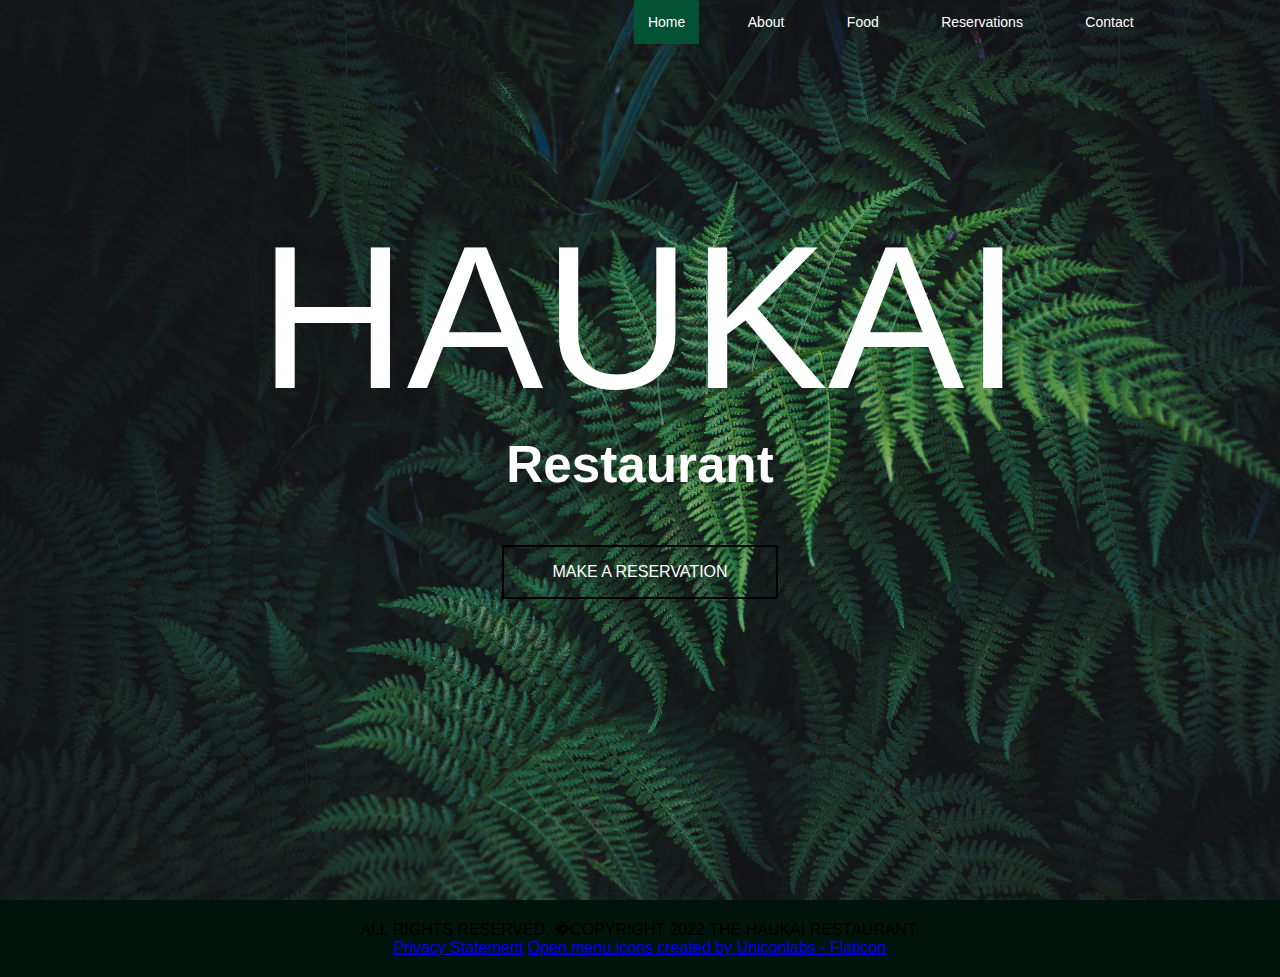
==== index.html @ 69514810 "embedded google form" ====
<!DOCTYPE html>
<html>
<head>
    <!--This will set the viewport of the page, which will give the browser
        instructions on how to control the page's dimensions and scaling for a
        responsive web page design-->
    <meta name="viewport" content="width=device-width, initial-scale=1.0">
    <title>Home Page</title>
    <!--Reference to css style sheet-->
    <link rel="stylesheet" href="css.css">
</head>

<body class="home">
    <div class="container">
        <div class="navbar">
            <nav>
                <ul id="menuList">

                    <li><a class="active" href="index.html">Home</a></li>
                    <li><a href="About.html">About</a></li>
                    <li><a href="Menu.html">Food</a></li>
                    <li><a href="Reservations.html">Reservations</a></li>
                    <li><a href="Contact.html">Contact</a></li>
                </ul>
            </nav>
            <img src="Images/open-menu.png" class="menu-icon" onclick="togglemenu()">
        </div>

        <div class="row">
            <div class="home-col">
                <h2>HAUKAI</h2>
                <h3>Restaurant</h3>
                <a href="https://docs.google.com/forms/d/e/1FAIpQLSeCGYOzQkz7hhQLXFjW0YQPtf4RLQrwqfbtfLct_TBWu5gFOw/viewform"><button class="button button1">MAKE A RESERVATION</button></a>
            </div>
        </div>
    </div>

    <div class="footer">
        <p>ALL RIGHTS RESERVED. �COPYRIGHT 2022 THE HAUKAI RESTAURANT.</p>
        <a href="About.html">Privacy Statement</a>
        <a href="https://www.flaticon.com/free-icons/open-menu" title="open menu icons">Open menu icons created by Uniconlabs - Flaticon</a>
    </div>

    <script>
        var menuList = document.getElementById("menuList");
        menuList.style.maxHeight = "0px";
        function togglemenu() {
            if (menuList.style.maxHeight == "0px") {
                menuList.style.maxHeight = "130px";
            }
            else {
                menuList.style.maxHeight = "0px";
            }
        }
    </script>
</body>
</html>
---- css.css ----
/*Css styling for all pages*/
* {
    margin: 0;
    padding: 0;
    font-family: sans-serif;
}

.container {
    width: 100%;
    min-height: 100vh;
    padding-left: 8%;
    padding-right: 8%;
    box-sizing: border-box;
    overflow: hidden;
}

.menu-icon {
    margin: 1em;
    width: 25px;
    cursor: pointer;
    display: none;
}

nav {
    flex: 1;
    text-align: right;
    width: 100%;
    align-items: center;
    justify-content: space-around;
}

    nav ul li {
        list-style: none;
        display: inline-block;
        margin-right: 30px;
    }

        nav ul li .active {
            background-color: #025234;
        }
        /* Add an active class to highlight the current page */
        nav ul li a {
            float: right;
            display: block;
            color: white;
            text-align: center;
            padding: 14px;
            text-decoration: none;
            font-size: 14px;
        }
            /* Change the color of links on hover */
            nav ul li a:hover {
                background-color: #025234;
                color: white;
            }

.row {
    display: flex;
    justify-content: center;
    align-items: center;
    margin: 200px 0;
}

@media only screen and (max-width:700px) {
    nav ul {
        width: 100%;
        position: absolute;
        right: 0;
        z-index: 2;
    }

        nav ul li {
            display: block;
            margin-top: 10px;
            margin-bottom: 10px;
        }

    .menu-icon {
        display: block;
    }

    #menuList {
        overflow: hidden;
        transition: 0.5s;
    }

    .row {
        flex-direction: column-reverse;
        margin: 50px 0;
    }
}

.footer {
    padding: 20px;
    text-align: center;
    background: rgb(1, 20, 12);
}

/*Css styling for home page*/
body.home {
    background-image: url('Images/fernbackground.jpg');
    background-repeat: no-repeat;
    background-attachment: fixed;
    background-size: cover;
}

.home-col {
    position: relative;
    flex-basis: 40%;
    display: flex;
    align-items: center;
    flex-direction: column;
}

    .home-col h2 {
        font-size: 16vw;
        color: white;
        font-weight: 100;
        margin: 0em 1em 0 1em;
    }

    .home-col h3 {
        font-size: 4vw;
        color: white;
        margin: 0 1em 1em 1em;
    }

.button {
    background-color: transparent;
    padding: 1rem 3rem;
    font-size: 1rem;
    transition-duration: 0.4s;
    cursor: pointer;
    font-weight: 300;
}

.button1 {
    color: white;
    border: 2px solid black;
    margin-bottom: 0;
}

    .button1:hover {
        background-color: #025234;
        color: white;
    }

/*Css styling for contact page*/
body.contact {
    background-image: url('Images/green.jpg');
    background-repeat: no-repeat;
    background-attachment: fixed;
    background-size: cover;
}

.contact-col {
    flex-basis: 40%;
    display: flex;
    flex-direction: column;
}

    .contact-col hr {
        color: white;
        font-weight: 1vw;
    }

    .contact-col h2 {
        font-size: 6vw;
        color: white;
        font-weight: 100;
        text-align: center;
    }

    .contact-col h3 {
        font-size: 4vw;
        color: white;
        font-weight: 100;
        margin: 1em 0 0.5em 0;
    }

    .contact-col p {
        color: white;
        margin: 1em 0 2em 0;
    }

.map-responsive {
    overflow: hidden;
    padding-bottom: 56.25%;
    position: relative;
}

    .map-responsive iframe {
        left: 0;
        top: 0;
        height: 400vw;
        width: 600vw;
        position: absolute;
    }

@media only screen and (max-width:700px) {
    .contact-col {
        max-width: 100%;
        flex-basis: 100%;
        margin-bottom: 50px;
    }

        .contact-col p {
            font-size: 12px;
        }

    .map-responsive iframe {
        max-width: 100%;
        max-height: 100%;
    }
}
/*Css styling for menu page*/
.slideshow-container h2 {
    font-size: 6vw;
    color: white;
    font-weight: 100;
    text-align: center;
}
/* Slideshow container */
.slideshow-container {
    max-width: 1000px;
    position: relative;
    margin: auto;
}

/* Next & previous buttons */
.prev, .next {
    cursor: pointer;
    position: absolute;
    top: 50%;
    width: auto;
    padding: 16px;
    margin-top: -22px;
    color: white;
    font-weight: bold;
    font-size: 18px;
    transition: 0.6s ease;
    border-radius: 0 3px 3px 0;
    user-select: none;
}

/* Position the "next button" to the right */
.next {
    right: 0;
    border-radius: 3px 0 0 3px;
}

    /* On hover, add a black background color with a little bit see-through */
    .prev:hover, .next:hover {
        background-color: rgba(0,0,0,0.8);
    }

/* Caption text */
.text {
    color: #f2f2f2;
    padding: 8px 12px;
    text-align: center;
}
/* The dots/bullets/indicators */
.dot {
    cursor: pointer;
    height: 15px;
    width: 15px;
    margin: 0 2px;
    background-color: #bbb;
    border-radius: 50%;
    display: inline-block;
    transition: background-color 0.6s ease;
}

    .active, .dot:hover {
        background-color: #717171;
    }

/* Fading animation */
.fade {
    animation-name: fade;
    animation-duration: 1.5s;
}

@keyframes fade {
    from {
        opacity: .4
    }

    to {
        opacity: 1
    }
}

/* On smaller screens, decrease text size */
@media only screen and (max-width: 300px) {
    .prev, .next, .text {
        font-size: 11px
    }
}

.photos {
    position: relative;
    margin: auto;
}

.food {
    width: 300px;
    cursor: pointer;
    margin: 10px;
}
/*Css styling for reservations page*/
.reserve-col {
    flex-basis: 40%;
    display: flex;
    flex-direction: column;
}

    .reserve-col hr {
        color: white;
        font-weight: 1vw;
    }

    .reserve-col h2 {
        font-size: 6vw;
        color: white;
        font-weight: 100;
        text-align: center;
    }

    .reserve-col h3 {
        font-size: 3vw;
        color: white;
        font-weight: 100;
        margin: 1em 0 0.5em 0;
    }

    .reserve-col p {
        color: white;
        margin: 1em 0 2em 0;
    }

.button2 {
    color: white;
    border: 2px solid black;
    margin: 1em 2em 1em 2em;
    text-align: center;
}

.button:hover {
    background-color: #012719;
    color: white;
}
/*Css styling for reservations page*/
.about-col hr {
    color: white;
    font-weight: 1vw;
}

.about-col h2 {
    font-size: 6vw;
    color: white;
    font-weight: 100;
    text-align: center;
}

.about-col h3 {
    font-size: 3vw;
    color: white;
    font-weight: 100;
    margin: 1em 0 0.5em 0;
}

.about-col {
    flex-basis: 40%;
    display: flex;
    flex-direction: column;
}

    .about-col p {
        color: white;
        margin: 1em 0 1em 0;
    }
/*Css styling for about*/
.foodtable {
    width: 100%;
    cursor: pointer;
    margin-bottom: 10%;
    margin-top: 10%;
}

@media only screen and (max-width:700px) {
    .about-col {
        max-width: 100%;
        flex-basis: 100%;
        margin-bottom: 50px;
    }

        .about-col p {
            font-size: 12px;
        }

    .foodtable {
        width: 100%;
        cursor: pointer;
    }
}
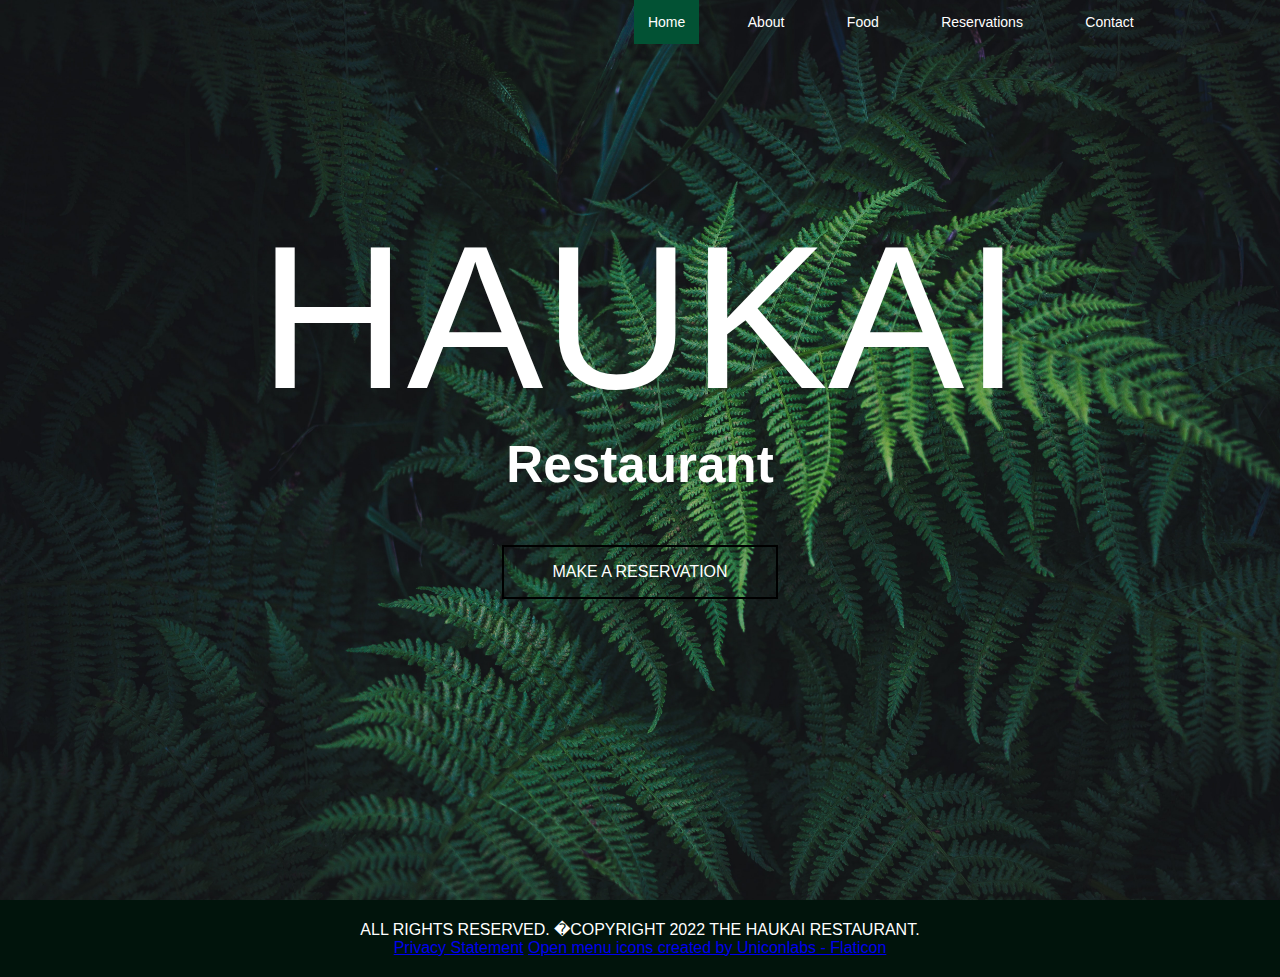
==== commit 459f07e1: "embedded form" ====
--- a/index.html
+++ b/index.html
@@ -30,7 +30,7 @@
             <div class="home-col">
                 <h2>HAUKAI</h2>
                 <h3>Restaurant</h3>
-                <a href="https://docs.google.com/forms/d/e/1FAIpQLSeCGYOzQkz7hhQLXFjW0YQPtf4RLQrwqfbtfLct_TBWu5gFOw/viewform"><button class="button button1">MAKE A RESERVATION</button></a>
+                <a href="Reservations.html"><button class="button button1">MAKE A RESERVATION</button></a>
             </div>
         </div>
     </div>
--- a/css.css
+++ b/css.css
@@ -93,6 +93,7 @@
 .footer {
     padding: 20px;
     text-align: center;
+    color: white;
     background: rgb(1, 20, 12);
 }
 
@@ -311,14 +312,28 @@
 }
 /*Css styling for reservations page*/
 .reserve-col {
-    flex-basis: 40%;
-    display: flex;
+    flex-basis: 100%;
     flex-direction: column;
 }
 
+.reserve-col1 {
+    flex-basis: 100%;
+    float: left;
+}
+.left{
+    width:60%;
+}
+.right{
+    width:40%;
+}
+/* Responsive layout - makes the two columns stack on top of each other instead of next to each other */
+@media screen and (max-width: 600px) {
+    .reserve-col1 left {
+        width: 100%;
+    }
+}
     .reserve-col hr {
         color: white;
-        font-weight: 1vw;
     }
 
     .reserve-col h2 {
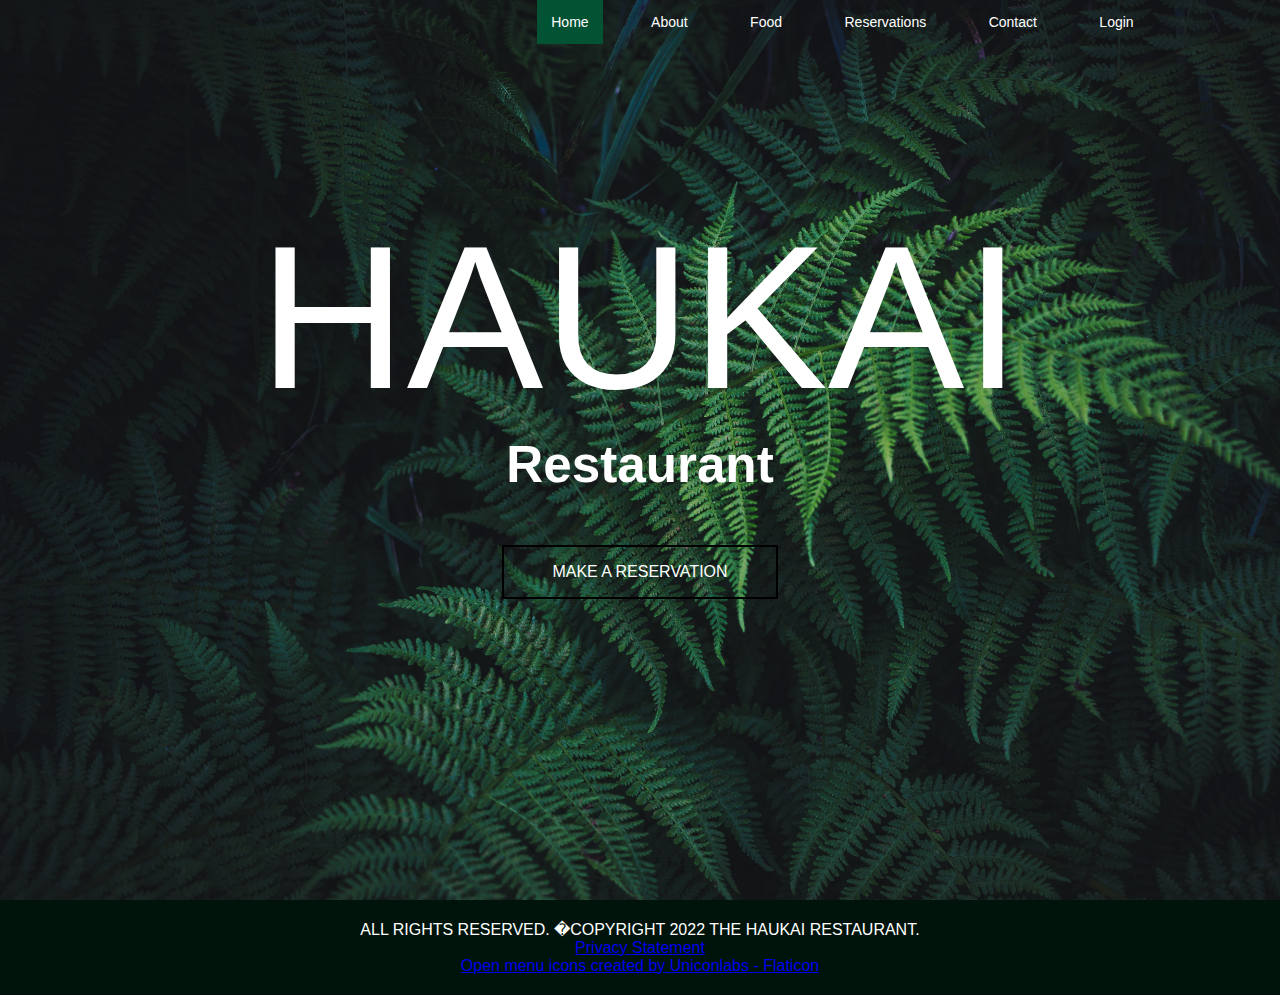
==== commit d8e86841: "modified about page" ====
--- a/index.html
+++ b/index.html
@@ -21,6 +21,7 @@
                     <li><a href="Menu.html">Food</a></li>
                     <li><a href="Reservations.html">Reservations</a></li>
                     <li><a href="Contact.html">Contact</a></li>
+                    <li><a href="Login.html">Login</a></li>
                 </ul>
             </nav>
             <img src="Images/open-menu.png" class="menu-icon" onclick="togglemenu()">
@@ -37,8 +38,8 @@
 
     <div class="footer">
         <p>ALL RIGHTS RESERVED. �COPYRIGHT 2022 THE HAUKAI RESTAURANT.</p>
-        <a href="About.html">Privacy Statement</a>
-        <a href="https://www.flaticon.com/free-icons/open-menu" title="open menu icons">Open menu icons created by Uniconlabs - Flaticon</a>
+        <p><a href="About.html">Privacy Statement</a></p>
+        <p><a href="https://www.flaticon.com/free-icons/open-menu" title="open menu icons">Open menu icons created by Uniconlabs - Flaticon</a></p>
     </div>
 
     <script>
--- a/css.css
+++ b/css.css
@@ -96,7 +96,6 @@
     color: white;
     background: rgb(1, 20, 12);
 }
-
 /*Css styling for home page*/
 body.home {
     background-image: url('Images/fernbackground.jpg');
@@ -155,34 +154,46 @@
 }
 
 .contact-col {
-    flex-basis: 40%;
-    display: flex;
+    flex-basis: 100%;
     flex-direction: column;
 }
 
-    .contact-col hr {
-        color: white;
-        font-weight: 1vw;
-    }
-
-    .contact-col h2 {
-        font-size: 6vw;
-        color: white;
-        font-weight: 100;
-        text-align: center;
-    }
-
-    .contact-col h3 {
-        font-size: 4vw;
-        color: white;
-        font-weight: 100;
-        margin: 1em 0 0.5em 0;
-    }
-
-    .contact-col p {
-        color: white;
-        margin: 1em 0 2em 0;
-    }
+.contact-col1 {
+    flex-basis: 100%;
+    float: left;
+}
+
+.left {
+    width: 60%;
+    margin: 2vw 0 0 0;
+}
+
+.right {
+    width: 40%;
+}
+
+.contact-col hr {
+    color: white;
+}
+
+.contact-col h2 {
+    font-size: 6vw;
+    color: white;
+    font-weight: 100;
+    text-align: center;
+}
+
+.contact-col h3 {
+    font-size: 3vw;
+    color: white;
+    font-weight: 100;
+    margin: 1em 0 0.5em 0;
+}
+
+.contact-col p {
+    color: white;
+    margin: 1em 0 2em 0;
+}
 
 .map-responsive {
     overflow: hidden;
@@ -320,11 +331,13 @@
     flex-basis: 100%;
     float: left;
 }
-.left{
-    width:60%;
-}
-.right{
-    width:40%;
+
+.left {
+    width: 60%;
+}
+
+.right {
+    width: 40%;
 }
 /* Responsive layout - makes the two columns stack on top of each other instead of next to each other */
 @media screen and (max-width: 600px) {
@@ -332,28 +345,29 @@
         width: 100%;
     }
 }
-    .reserve-col hr {
-        color: white;
-    }
-
-    .reserve-col h2 {
-        font-size: 6vw;
-        color: white;
-        font-weight: 100;
-        text-align: center;
-    }
-
-    .reserve-col h3 {
-        font-size: 3vw;
-        color: white;
-        font-weight: 100;
-        margin: 1em 0 0.5em 0;
-    }
-
-    .reserve-col p {
-        color: white;
-        margin: 1em 0 2em 0;
-    }
+
+.reserve-col hr {
+    color: white;
+}
+
+.reserve-col h2 {
+    font-size: 6vw;
+    color: white;
+    font-weight: 100;
+    text-align: center;
+}
+
+.reserve-col h3 {
+    font-size: 3vw;
+    color: white;
+    font-weight: 100;
+    margin: 1em 0 0.5em 0;
+}
+
+.reserve-col p {
+    color: white;
+    margin: 1em 0 2em 0;
+}
 
 .button2 {
     color: white;
@@ -366,10 +380,19 @@
     background-color: #012719;
     color: white;
 }
-/*Css styling for reservations page*/
+/*Css styling for about page*/
+.about-col {
+    flex-basis: 100%;
+    flex-direction: column;
+}
+
+.about-col1 {
+    flex-basis: 100%;
+    float: left;
+}
+
 .about-col hr {
     color: white;
-    font-weight: 1vw;
 }
 
 .about-col h2 {
@@ -380,22 +403,20 @@
 }
 
 .about-col h3 {
-    font-size: 3vw;
+    font-size: 4vw;
     color: white;
     font-weight: 100;
     margin: 1em 0 0.5em 0;
-}
-
-.about-col {
-    flex-basis: 40%;
-    display: flex;
-    flex-direction: column;
 }
 
     .about-col p {
         color: white;
         margin: 1em 0 1em 0;
     }
+
+.image-col{
+    margin:2vw;
+}
 /*Css styling for about*/
 .foodtable {
     width: 100%;
